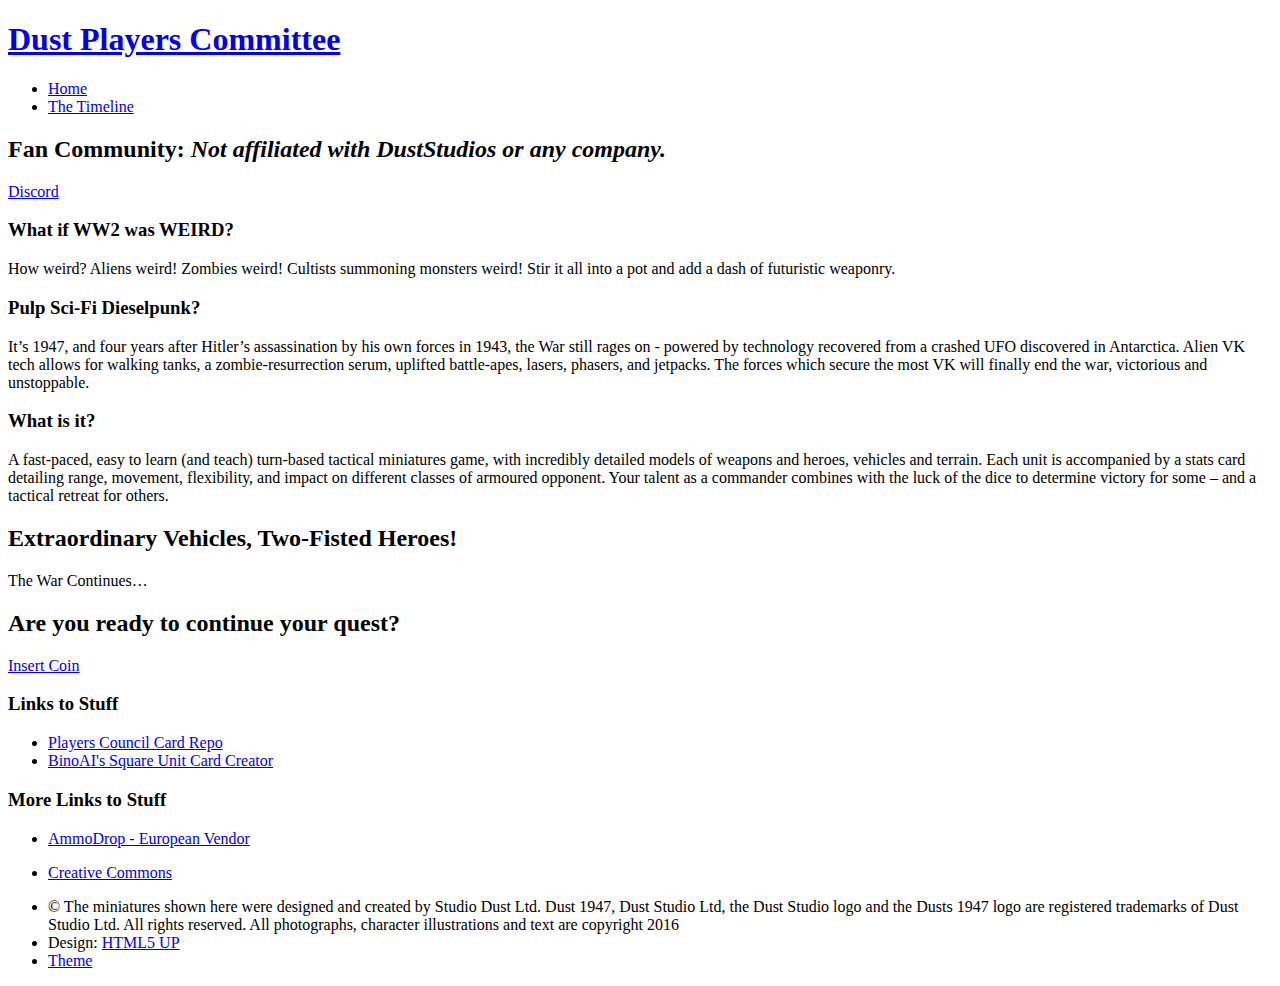
==== public/index.html @ f2e03ed0 "Initial Configuration" ====
<!DOCTYPE HTML>
<html lang="en">
    <head>
	<meta name="generator" content="Hugo 0.109.0">

<title>Dust Players Committee</title>
<meta charset="utf-8" />
<meta name="viewport" content="width=device-width, initial-scale=1, user-scalable=no" />
<link rel="stylesheet" href="/style.css" />
<meta property="og:title" content="Home" />
<meta property="og:description" content="Pulp Weird WW2." />
<meta property="og:type" content="website" />
<meta property="og:url" content="https://dust1947.net/" />
</head>
    <body class="is-preload">
        <div id="page-wrapper"><div id="header">
    <h1><a href="https://dust1947.net/" id="logo">
        Dust Players Committee
    </a></h1>

    <nav id="nav">
        <ul>
                <li class="current">
                    <a href="/">Home</a>
                <li class="">
                    <a href="/the-timeline/">The Timeline</a>
        </ul>
    </nav>
</div>
<section id="banner">
    <header>
        <h2><strong>Fan Community:</strong> <em>Not affiliated with DustStudios or any company.</em></h2>
            <a href="https://discord.gg/mfYDHQtSzD" class="button">Discord</a>
    </header>
</section>
<section class="wrapper style1">
    <div class="container">
        <div class="row gtr-200">
                <section class="col-4 col-12-narrower">
                    <div class="box highlight">
                        <i class="icon solid major fa-question"></i>
                        <h3>What if WW2 was WEIRD?</h3>
                        <p>How weird? Aliens weird! Zombies weird! Cultists summoning monsters weird!
Stir it all into a pot and add a dash of futuristic weaponry.</p>
                    </div>
                </section>
                <section class="col-4 col-12-narrower">
                    <div class="box highlight">
                        <i class="icon solid major fa-user-secret"></i>
                        <h3>Pulp Sci-Fi Dieselpunk?</h3>
                        <p>It’s 1947, and four years after Hitler’s assassination by his own forces in 1943, the War still rages on - powered by technology recovered from a crashed UFO discovered in Antarctica. Alien VK tech allows for walking tanks, a zombie-resurrection serum, uplifted battle-apes, lasers, phasers, and jetpacks. The forces which secure the most VK will finally end the war, victorious and unstoppable.</p>
                    </div>
                </section>
                <section class="col-4 col-12-narrower">
                    <div class="box highlight">
                        <i class="icon solid major fa-arrow-down"></i>
                        <h3>What is it?</h3>
                        <p>A fast-paced, easy to learn (and teach) turn-based tactical miniatures game, with incredibly detailed models of weapons and heroes, vehicles and terrain. Each unit is accompanied by a stats card detailing range, movement, flexibility, and impact on different classes of armoured opponent. Your talent as a commander combines with the luck of the dice to determine victory for some – and a tactical retreat for others.</p>
                    </div>
                </section>
        </div>
    </div>
</section>
<section class="wrapper style2">
    <div class="container">
        <header class="major">
            <h2>Extraordinary Vehicles, Two-Fisted Heroes!</h2><p>The War Continues&hellip;</p>
        </header>
    </div>
</section>
<section class="wrapper style1">
    <div class="container">
        
    </div>
</section>
<section id="cta" class="wrapper style3">
    <div class="container">
        <header>
            <h2>Are you ready to continue your quest?</h2>
                <a href="https://discord.gg/mfYDHQtSzD" class="button">Insert Coin</a>
        </header>
    </div>
</section>
<div id="footer">
    <div class="container">
        <div class="row">
                <section class="col-6 col-6-narrower col-12-mobilep">
                    <h3>Links to Stuff</h3>
                    <ul class="links">
                            <li><a href="https://github.com/usmcgeek/dust47cardrepo">Players Council Card Repo</a>
                            <li><a href="https://bin0al.github.io/DustResources/DustCustomCards/index.html">BinoAI&#39;s Square Unit Card Creator</a>
                    </ul>
                </section>
                <section class="col-6 col-6-narrower col-12-mobilep">
                    <h3>More Links to Stuff</h3>
                    <ul class="links">
                            <li><a href="https://ammodrop.eu/?lang=en">AmmoDrop - European Vendor</a>
                    </ul>
                </section>
            
        </div>
    </div>

    <ul class="icons">
        <li><a href="https://creativecommons.org/" class="icon brands fa-creative-commons">
            <span class="label">Creative Commons</span>
        </a>
    </ul>

    <div class="copyright">
        <ul class="menu">
            
                <li>© The miniatures shown here were designed and created by Studio Dust Ltd. Dust 1947, Dust Studio Ltd, the Dust Studio logo and the Dusts 1947 logo are registered trademarks of Dust Studio Ltd. All rights reserved. All photographs, character illustrations and text are copyright 2016
            
                <li>Design: <a href="https://html5up.net">HTML5 UP</a>
                <li><a href="https://github.com/half-duplex/hugo-arcana">Theme</a>
        </ul>
    </div>
</div>
</div><script src="/js/jquery.min.js"></script>
<script src="/js/jquery.dropotron.min.js"></script>
<script src="/js/browser.min.js"></script>
<script src="/js/breakpoints.min.js"></script>
<script src="/js/util.js"></script>
<script src="/js/main.js"></script>
</body>
</html>
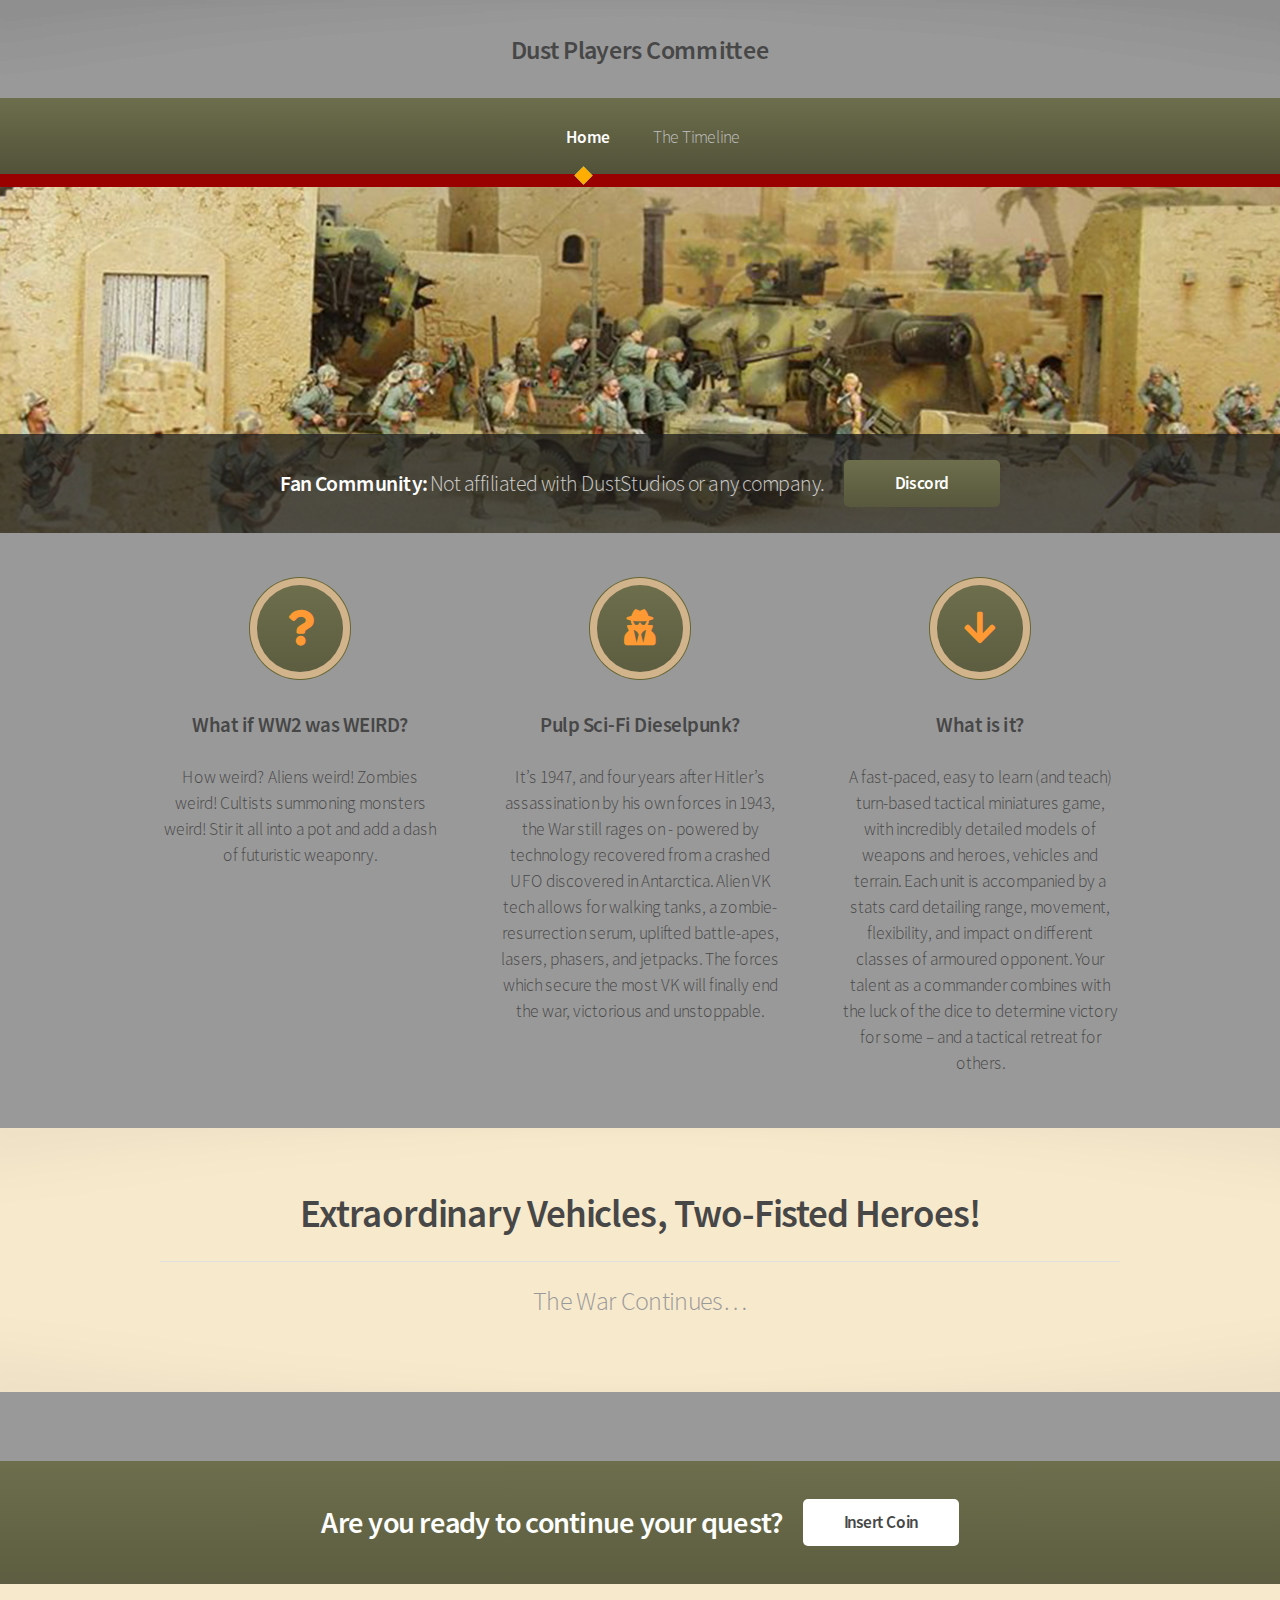
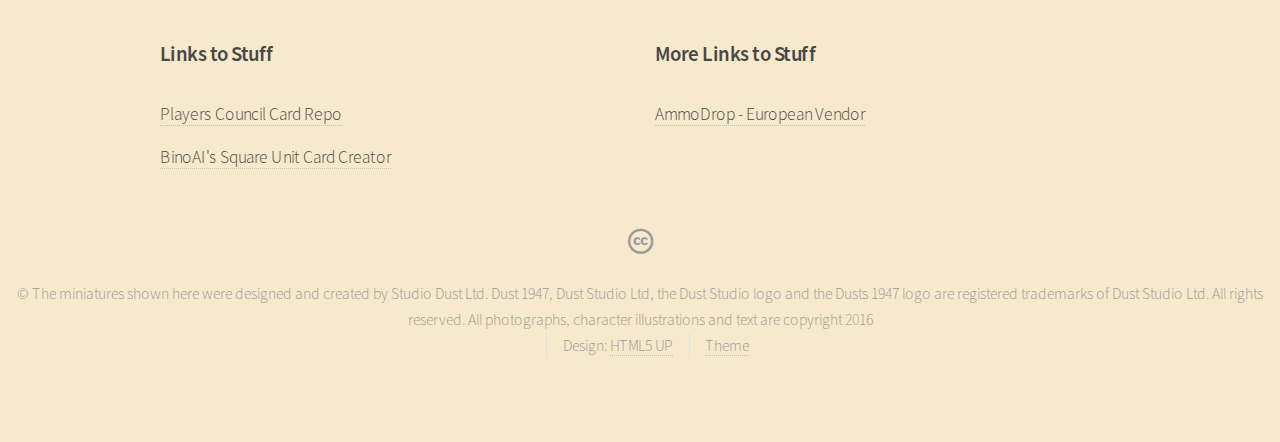
==== commit 216166f3: "Apply the changes" ====
--- a/public/index.html
+++ b/public/index.html
@@ -1,7 +1,7 @@
 <!DOCTYPE HTML>
 <html lang="en">
     <head>
-	<meta name="generator" content="Hugo 0.109.0">
+	<meta name="generator" content="Hugo 0.110.0">
 
 <title>Dust Players Committee</title>
 <meta charset="utf-8" />
--- a/style.css
+++ b/style.css
@@ -0,0 +1,3 @@
+@import url("css/fontawesome-all.min.css");@import url("css/font-source-sans-pro.css");html,body,div,span,applet,object,iframe,h1,h2,h3,h4,h5,h6,p,blockquote,pre,a,abbr,acronym,address,big,cite,code,del,dfn,em,img,ins,kbd,q,s,samp,small,strike,strong,sub,sup,tt,var,b,u,i,center,dl,dt,dd,ol,ul,li,fieldset,form,label,legend,table,caption,tbody,tfoot,thead,tr,th,td,article,aside,canvas,details,embed,figure,figcaption,footer,header,hgroup,menu,nav,output,ruby,section,summary,time,mark,audio,video{margin:0;padding:0;border:0;font-size:100%;font:inherit;vertical-align:baseline}article,aside,details,figcaption,figure,footer,header,hgroup,menu,nav,section{display:block}body{line-height:1}ol,ul{list-style:none}blockquote,q{quotes:none}blockquote:before,blockquote:after,q:before,q:after{content:'';content:none}table{border-collapse:collapse;border-spacing:0}body{-webkit-text-size-adjust:none}mark{background-color:transparent;color:inherit}input::-moz-focus-inner{border:0;padding:0}input,select,textarea{-moz-appearance:none;-webkit-appearance:none;-ms-appearance:none;appearance:none}html{box-sizing:border-box}*,*:before,*:after{box-sizing:inherit}body{background:#f7f7f7 url("images/bg01.png")}body.is-preload *,body.is-preload *:before,body.is-preload *:after{-moz-animation:none !important;-webkit-animation:none !important;-ms-animation:none !important;animation:none !important;-moz-transition:none !important;-webkit-transition:none !important;-ms-transition:none !important;transition:none !important}body,input,select,textarea{color:#474747;font-family:'Source Sans Pro', sans-serif;font-size:16pt;font-weight:300;line-height:1.65em}a{-moz-transition:color 0.2s ease-in-out, border-color 0.2s ease-in-out, opacity 0.2s ease-in-out;-webkit-transition:color 0.2s ease-in-out, border-color 0.2s ease-in-out, opacity 0.2s ease-in-out;-ms-transition:color 0.2s ease-in-out, border-color 0.2s ease-in-out, opacity 0.2s ease-in-out;transition:color 0.2s ease-in-out, border-color 0.2s ease-in-out, opacity 0.2s ease-in-out;color:#37c0fb;text-decoration:none;border-bottom:dotted 1px}a:hover{color:#37c0fb;border-bottom-color:transparent}strong,b{font-weight:600}em,i{font-style:italic}p,ul,ol,dl,table,blockquote{margin:0 0 2em 0}h1,h2,h3,h4,h5,h6{color:inherit;font-weight:600;line-height:1.75em;margin-bottom:1em}h1 a,h2 a,h3 a,h4 a,h5 a,h6 a{color:inherit;text-decoration:none}h1 em,h2 em,h3 em,h4 em,h5 em,h6 em{font-style:normal;font-weight:300}h2{font-size:1.75em;letter-spacing:-0.025em}h3{font-size:1.2em;letter-spacing:-0.025em}sub{font-size:0.8em;position:relative;top:0.5em}sup{font-size:0.8em;position:relative;top:-0.5em}hr{border-top:solid 1px #e0e0e0;border:0;margin-bottom:1.5em}blockquote{border-left:solid 0.5em #e0e0e0;font-style:italic;padding:1em 0 1em 2em}time{font-size:1rem}.container{margin:0 auto;max-width:100%;width:1400px}@media screen and (max-width: 1680px){.container{width:1200px}}@media screen and (max-width: 1280px){.container{width:960px}}@media screen and (max-width: 980px){.container{width:95%}}@media screen and (max-width: 840px){.container{width:95%}}@media screen and (max-width: 736px){.container{width:90%}}@media screen and (max-width: 480px){.container{width:100%}}.row{display:flex;flex-wrap:wrap;box-sizing:border-box;align-items:stretch}.row>*{box-sizing:border-box}.row.gtr-uniform>*>:last-child{margin-bottom:0}.row.aln-left{justify-content:flex-start}.row.aln-center{justify-content:center}.row.aln-right{justify-content:flex-end}.row.aln-top{align-items:flex-start}.row.aln-middle{align-items:center}.row.aln-bottom{align-items:flex-end}.row>.imp{order:-1}.row>.col-1{width:8.33333333%}.row>.off-1{margin-left:8.33333333%}.row>.col-2{width:16.66666667%}.row>.off-2{margin-left:16.66666667%}.row>.col-3{width:25%}.row>.off-3{margin-left:25%}.row>.col-4{width:33.33333333%}.row>.off-4{margin-left:33.33333333%}.row>.col-5{width:41.66666667%}.row>.off-5{margin-left:41.66666667%}.row>.col-6{width:50%}.row>.off-6{margin-left:50%}.row>.col-7{width:58.33333333%}.row>.off-7{margin-left:58.33333333%}.row>.col-8{width:66.66666667%}.row>.off-8{margin-left:66.66666667%}.row>.col-9{width:75%}.row>.off-9{margin-left:75%}.row>.col-10{width:83.33333333%}.row>.off-10{margin-left:83.33333333%}.row>.col-11{width:91.66666667%}.row>.off-11{margin-left:91.66666667%}.row>.col-12{width:100%}.row>.off-12{margin-left:100%}.row.gtr-0{margin-top:0px;margin-left:0px}.row.gtr-0>*{padding:0px 0 0 0px}.row.gtr-0.gtr-uniform{margin-top:0px}.row.gtr-0.gtr-uniform>*{padding-top:0px}.row.gtr-25{margin-top:-12.5px;margin-left:-12.5px}.row.gtr-25>*{padding:12.5px 0 0 12.5px}.row.gtr-25.gtr-uniform{margin-top:-12.5px}.row.gtr-25.gtr-uniform>*{padding-top:12.5px}.row.gtr-50{margin-top:-25px;margin-left:-25px}.row.gtr-50>*{padding:25px 0 0 25px}.row.gtr-50.gtr-uniform{margin-top:-25px}.row.gtr-50.gtr-uniform>*{padding-top:25px}.row{margin-top:-50px;margin-left:-50px}.row>*{padding:50px 0 0 50px}.row.gtr-uniform{margin-top:-50px}.row.gtr-uniform>*{padding-top:50px}.row.gtr-150{margin-top:-75px;margin-left:-75px}.row.gtr-150>*{padding:75px 0 0 75px}.row.gtr-150.gtr-uniform{margin-top:-75px}.row.gtr-150.gtr-uniform>*{padding-top:75px}.row.gtr-200{margin-top:-100px;margin-left:-100px}.row.gtr-200>*{padding:100px 0 0 100px}.row.gtr-200.gtr-uniform{margin-top:-100px}.row.gtr-200.gtr-uniform>*{padding-top:100px}@media screen and (max-width: 1680px){.row{display:flex;flex-wrap:wrap;box-sizing:border-box;align-items:stretch}.row>*{box-sizing:border-box}.row.gtr-uniform>*>:last-child{margin-bottom:0}.row.aln-left{justify-content:flex-start}.row.aln-center{justify-content:center}.row.aln-right{justify-content:flex-end}.row.aln-top{align-items:flex-start}.row.aln-middle{align-items:center}.row.aln-bottom{align-items:flex-end}.row>.imp-wide{order:-1}.row>.col-1-wide{width:8.33333333%}.row>.off-1-wide{margin-left:8.33333333%}.row>.col-2-wide{width:16.66666667%}.row>.off-2-wide{margin-left:16.66666667%}.row>.col-3-wide{width:25%}.row>.off-3-wide{margin-left:25%}.row>.col-4-wide{width:33.33333333%}.row>.off-4-wide{margin-left:33.33333333%}.row>.col-5-wide{width:41.66666667%}.row>.off-5-wide{margin-left:41.66666667%}.row>.col-6-wide{width:50%}.row>.off-6-wide{margin-left:50%}.row>.col-7-wide{width:58.33333333%}.row>.off-7-wide{margin-left:58.33333333%}.row>.col-8-wide{width:66.66666667%}.row>.off-8-wide{margin-left:66.66666667%}.row>.col-9-wide{width:75%}.row>.off-9-wide{margin-left:75%}.row>.col-10-wide{width:83.33333333%}.row>.off-10-wide{margin-left:83.33333333%}.row>.col-11-wide{width:91.66666667%}.row>.off-11-wide{margin-left:91.66666667%}.row>.col-12-wide{width:100%}.row>.off-12-wide{margin-left:100%}.row.gtr-0{margin-top:0px;margin-left:0px}.row.gtr-0>*{padding:0px 0 0 0px}.row.gtr-0.gtr-uniform{margin-top:0px}.row.gtr-0.gtr-uniform>*{padding-top:0px}.row.gtr-25{margin-top:-10px;margin-left:-10px}.row.gtr-25>*{padding:10px 0 0 10px}.row.gtr-25.gtr-uniform{margin-top:-10px}.row.gtr-25.gtr-uniform>*{padding-top:10px}.row.gtr-50{margin-top:-20px;margin-left:-20px}.row.gtr-50>*{padding:20px 0 0 20px}.row.gtr-50.gtr-uniform{margin-top:-20px}.row.gtr-50.gtr-uniform>*{padding-top:20px}.row{margin-top:-40px;margin-left:-40px}.row>*{padding:40px 0 0 40px}.row.gtr-uniform{margin-top:-40px}.row.gtr-uniform>*{padding-top:40px}.row.gtr-150{margin-top:-60px;margin-left:-60px}.row.gtr-150>*{padding:60px 0 0 60px}.row.gtr-150.gtr-uniform{margin-top:-60px}.row.gtr-150.gtr-uniform>*{padding-top:60px}.row.gtr-200{margin-top:-80px;margin-left:-80px}.row.gtr-200>*{padding:80px 0 0 80px}.row.gtr-200.gtr-uniform{margin-top:-80px}.row.gtr-200.gtr-uniform>*{padding-top:80px}}@media screen and (max-width: 1280px){.row{display:flex;flex-wrap:wrap;box-sizing:border-box;align-items:stretch}.row>*{box-sizing:border-box}.row.gtr-uniform>*>:last-child{margin-bottom:0}.row.aln-left{justify-content:flex-start}.row.aln-center{justify-content:center}.row.aln-right{justify-content:flex-end}.row.aln-top{align-items:flex-start}.row.aln-middle{align-items:center}.row.aln-bottom{align-items:flex-end}.row>.imp-normal{order:-1}.row>.col-1-normal{width:8.33333333%}.row>.off-1-normal{margin-left:8.33333333%}.row>.col-2-normal{width:16.66666667%}.row>.off-2-normal{margin-left:16.66666667%}.row>.col-3-normal{width:25%}.row>.off-3-normal{margin-left:25%}.row>.col-4-normal{width:33.33333333%}.row>.off-4-normal{margin-left:33.33333333%}.row>.col-5-normal{width:41.66666667%}.row>.off-5-normal{margin-left:41.66666667%}.row>.col-6-normal{width:50%}.row>.off-6-normal{margin-left:50%}.row>.col-7-normal{width:58.33333333%}.row>.off-7-normal{margin-left:58.33333333%}.row>.col-8-normal{width:66.66666667%}.row>.off-8-normal{margin-left:66.66666667%}.row>.col-9-normal{width:75%}.row>.off-9-normal{margin-left:75%}.row>.col-10-normal{width:83.33333333%}.row>.off-10-normal{margin-left:83.33333333%}.row>.col-11-normal{width:91.66666667%}.row>.off-11-normal{margin-left:91.66666667%}.row>.col-12-normal{width:100%}.row>.off-12-normal{margin-left:100%}.row.gtr-0{margin-top:0px;margin-left:0px}.row.gtr-0>*{padding:0px 0 0 0px}.row.gtr-0.gtr-uniform{margin-top:0px}.row.gtr-0.gtr-uniform>*{padding-top:0px}.row.gtr-25{margin-top:-7.5px;margin-left:-7.5px}.row.gtr-25>*{padding:7.5px 0 0 7.5px}.row.gtr-25.gtr-uniform{margin-top:-7.5px}.row.gtr-25.gtr-uniform>*{padding-top:7.5px}.row.gtr-50{margin-top:-15px;margin-left:-15px}.row.gtr-50>*{padding:15px 0 0 15px}.row.gtr-50.gtr-uniform{margin-top:-15px}.row.gtr-50.gtr-uniform>*{padding-top:15px}.row{margin-top:-30px;margin-left:-30px}.row>*{padding:30px 0 0 30px}.row.gtr-uniform{margin-top:-30px}.row.gtr-uniform>*{padding-top:30px}.row.gtr-150{margin-top:-45px;margin-left:-45px}.row.gtr-150>*{padding:45px 0 0 45px}.row.gtr-150.gtr-uniform{margin-top:-45px}.row.gtr-150.gtr-uniform>*{padding-top:45px}.row.gtr-200{margin-top:-60px;margin-left:-60px}.row.gtr-200>*{padding:60px 0 0 60px}.row.gtr-200.gtr-uniform{margin-top:-60px}.row.gtr-200.gtr-uniform>*{padding-top:60px}}@media screen and (max-width: 980px){.row{display:flex;flex-wrap:wrap;box-sizing:border-box;align-items:stretch}.row>*{box-sizing:border-box}.row.gtr-uniform>*>:last-child{margin-bottom:0}.row.aln-left{justify-content:flex-start}.row.aln-center{justify-content:center}.row.aln-right{justify-content:flex-end}.row.aln-top{align-items:flex-start}.row.aln-middle{align-items:center}.row.aln-bottom{align-items:flex-end}.row>.imp-narrow{order:-1}.row>.col-1-narrow{width:8.33333333%}.row>.off-1-narrow{margin-left:8.33333333%}.row>.col-2-narrow{width:16.66666667%}.row>.off-2-narrow{margin-left:16.66666667%}.row>.col-3-narrow{width:25%}.row>.off-3-narrow{margin-left:25%}.row>.col-4-narrow{width:33.33333333%}.row>.off-4-narrow{margin-left:33.33333333%}.row>.col-5-narrow{width:41.66666667%}.row>.off-5-narrow{margin-left:41.66666667%}.row>.col-6-narrow{width:50%}.row>.off-6-narrow{margin-left:50%}.row>.col-7-narrow{width:58.33333333%}.row>.off-7-narrow{margin-left:58.33333333%}.row>.col-8-narrow{width:66.66666667%}.row>.off-8-narrow{margin-left:66.66666667%}.row>.col-9-narrow{width:75%}.row>.off-9-narrow{margin-left:75%}.row>.col-10-narrow{width:83.33333333%}.row>.off-10-narrow{margin-left:83.33333333%}.row>.col-11-narrow{width:91.66666667%}.row>.off-11-narrow{margin-left:91.66666667%}.row>.col-12-narrow{width:100%}.row>.off-12-narrow{margin-left:100%}.row.gtr-0{margin-top:0px;margin-left:0px}.row.gtr-0>*{padding:0px 0 0 0px}.row.gtr-0.gtr-uniform{margin-top:0px}.row.gtr-0.gtr-uniform>*{padding-top:0px}.row.gtr-25{margin-top:-7.5px;margin-left:-7.5px}.row.gtr-25>*{padding:7.5px 0 0 7.5px}.row.gtr-25.gtr-uniform{margin-top:-7.5px}.row.gtr-25.gtr-uniform>*{padding-top:7.5px}.row.gtr-50{margin-top:-15px;margin-left:-15px}.row.gtr-50>*{padding:15px 0 0 15px}.row.gtr-50.gtr-uniform{margin-top:-15px}.row.gtr-50.gtr-uniform>*{padding-top:15px}.row{margin-top:-30px;margin-left:-30px}.row>*{padding:30px 0 0 30px}.row.gtr-uniform{margin-top:-30px}.row.gtr-uniform>*{padding-top:30px}.row.gtr-150{margin-top:-45px;margin-left:-45px}.row.gtr-150>*{padding:45px 0 0 45px}.row.gtr-150.gtr-uniform{margin-top:-45px}.row.gtr-150.gtr-uniform>*{padding-top:45px}.row.gtr-200{margin-top:-60px;margin-left:-60px}.row.gtr-200>*{padding:60px 0 0 60px}.row.gtr-200.gtr-uniform{margin-top:-60px}.row.gtr-200.gtr-uniform>*{padding-top:60px}}@media screen and (max-width: 840px){.row{display:flex;flex-wrap:wrap;box-sizing:border-box;align-items:stretch}.row>*{box-sizing:border-box}.row.gtr-uniform>*>:last-child{margin-bottom:0}.row.aln-left{justify-content:flex-start}.row.aln-center{justify-content:center}.row.aln-right{justify-content:flex-end}.row.aln-top{align-items:flex-start}.row.aln-middle{align-items:center}.row.aln-bottom{align-items:flex-end}.row>.imp-narrower{order:-1}.row>.col-1-narrower{width:8.33333333%}.row>.off-1-narrower{margin-left:8.33333333%}.row>.col-2-narrower{width:16.66666667%}.row>.off-2-narrower{margin-left:16.66666667%}.row>.col-3-narrower{width:25%}.row>.off-3-narrower{margin-left:25%}.row>.col-4-narrower{width:33.33333333%}.row>.off-4-narrower{margin-left:33.33333333%}.row>.col-5-narrower{width:41.66666667%}.row>.off-5-narrower{margin-left:41.66666667%}.row>.col-6-narrower{width:50%}.row>.off-6-narrower{margin-left:50%}.row>.col-7-narrower{width:58.33333333%}.row>.off-7-narrower{margin-left:58.33333333%}.row>.col-8-narrower{width:66.66666667%}.row>.off-8-narrower{margin-left:66.66666667%}.row>.col-9-narrower{width:75%}.row>.off-9-narrower{margin-left:75%}.row>.col-10-narrower{width:83.33333333%}.row>.off-10-narrower{margin-left:83.33333333%}.row>.col-11-narrower{width:91.66666667%}.row>.off-11-narrower{margin-left:91.66666667%}.row>.col-12-narrower{width:100%}.row>.off-12-narrower{margin-left:100%}.row.gtr-0{margin-top:0px;margin-left:0px}.row.gtr-0>*{padding:0px 0 0 0px}.row.gtr-0.gtr-uniform{margin-top:0px}.row.gtr-0.gtr-uniform>*{padding-top:0px}.row.gtr-25{margin-top:-7.5px;margin-left:-7.5px}.row.gtr-25>*{padding:7.5px 0 0 7.5px}.row.gtr-25.gtr-uniform{margin-top:-7.5px}.row.gtr-25.gtr-uniform>*{padding-top:7.5px}.row.gtr-50{margin-top:-15px;margin-left:-15px}.row.gtr-50>*{padding:15px 0 0 15px}.row.gtr-50.gtr-uniform{margin-top:-15px}.row.gtr-50.gtr-uniform>*{padding-top:15px}.row{margin-top:-30px;margin-left:-30px}.row>*{padding:30px 0 0 30px}.row.gtr-uniform{margin-top:-30px}.row.gtr-uniform>*{padding-top:30px}.row.gtr-150{margin-top:-45px;margin-left:-45px}.row.gtr-150>*{padding:45px 0 0 45px}.row.gtr-150.gtr-uniform{margin-top:-45px}.row.gtr-150.gtr-uniform>*{padding-top:45px}.row.gtr-200{margin-top:-60px;margin-left:-60px}.row.gtr-200>*{padding:60px 0 0 60px}.row.gtr-200.gtr-uniform{margin-top:-60px}.row.gtr-200.gtr-uniform>*{padding-top:60px}}@media screen and (max-width: 736px){.row{display:flex;flex-wrap:wrap;box-sizing:border-box;align-items:stretch}.row>*{box-sizing:border-box}.row.gtr-uniform>*>:last-child{margin-bottom:0}.row.aln-left{justify-content:flex-start}.row.aln-center{justify-content:center}.row.aln-right{justify-content:flex-end}.row.aln-top{align-items:flex-start}.row.aln-middle{align-items:center}.row.aln-bottom{align-items:flex-end}.row>.imp-mobile{order:-1}.row>.col-1-mobile{width:8.33333333%}.row>.off-1-mobile{margin-left:8.33333333%}.row>.col-2-mobile{width:16.66666667%}.row>.off-2-mobile{margin-left:16.66666667%}.row>.col-3-mobile{width:25%}.row>.off-3-mobile{margin-left:25%}.row>.col-4-mobile{width:33.33333333%}.row>.off-4-mobile{margin-left:33.33333333%}.row>.col-5-mobile{width:41.66666667%}.row>.off-5-mobile{margin-left:41.66666667%}.row>.col-6-mobile{width:50%}.row>.off-6-mobile{margin-left:50%}.row>.col-7-mobile{width:58.33333333%}.row>.off-7-mobile{margin-left:58.33333333%}.row>.col-8-mobile{width:66.66666667%}.row>.off-8-mobile{margin-left:66.66666667%}.row>.col-9-mobile{width:75%}.row>.off-9-mobile{margin-left:75%}.row>.col-10-mobile{width:83.33333333%}.row>.off-10-mobile{margin-left:83.33333333%}.row>.col-11-mobile{width:91.66666667%}.row>.off-11-mobile{margin-left:91.66666667%}.row>.col-12-mobile{width:100%}.row>.off-12-mobile{margin-left:100%}.row.gtr-0{margin-top:0px;margin-left:0px}.row.gtr-0>*{padding:0px 0 0 0px}.row.gtr-0.gtr-uniform{margin-top:0px}.row.gtr-0.gtr-uniform>*{padding-top:0px}.row.gtr-25{margin-top:-5px;margin-left:-5px}.row.gtr-25>*{padding:5px 0 0 5px}.row.gtr-25.gtr-uniform{margin-top:-5px}.row.gtr-25.gtr-uniform>*{padding-top:5px}.row.gtr-50{margin-top:-10px;margin-left:-10px}.row.gtr-50>*{padding:10px 0 0 10px}.row.gtr-50.gtr-uniform{margin-top:-10px}.row.gtr-50.gtr-uniform>*{padding-top:10px}.row{margin-top:-20px;margin-left:-20px}.row>*{padding:20px 0 0 20px}.row.gtr-uniform{margin-top:-20px}.row.gtr-uniform>*{padding-top:20px}.row.gtr-150{margin-top:-30px;margin-left:-30px}.row.gtr-150>*{padding:30px 0 0 30px}.row.gtr-150.gtr-uniform{margin-top:-30px}.row.gtr-150.gtr-uniform>*{padding-top:30px}.row.gtr-200{margin-top:-40px;margin-left:-40px}.row.gtr-200>*{padding:40px 0 0 40px}.row.gtr-200.gtr-uniform{margin-top:-40px}.row.gtr-200.gtr-uniform>*{padding-top:40px}}@media screen and (max-width: 480px){.row{display:flex;flex-wrap:wrap;box-sizing:border-box;align-items:stretch}.row>*{box-sizing:border-box}.row.gtr-uniform>*>:last-child{margin-bottom:0}.row.aln-left{justify-content:flex-start}.row.aln-center{justify-content:center}.row.aln-right{justify-content:flex-end}.row.aln-top{align-items:flex-start}.row.aln-middle{align-items:center}.row.aln-bottom{align-items:flex-end}.row>.imp-mobilep{order:-1}.row>.col-1-mobilep{width:8.33333333%}.row>.off-1-mobilep{margin-left:8.33333333%}.row>.col-2-mobilep{width:16.66666667%}.row>.off-2-mobilep{margin-left:16.66666667%}.row>.col-3-mobilep{width:25%}.row>.off-3-mobilep{margin-left:25%}.row>.col-4-mobilep{width:33.33333333%}.row>.off-4-mobilep{margin-left:33.33333333%}.row>.col-5-mobilep{width:41.66666667%}.row>.off-5-mobilep{margin-left:41.66666667%}.row>.col-6-mobilep{width:50%}.row>.off-6-mobilep{margin-left:50%}.row>.col-7-mobilep{width:58.33333333%}.row>.off-7-mobilep{margin-left:58.33333333%}.row>.col-8-mobilep{width:66.66666667%}.row>.off-8-mobilep{margin-left:66.66666667%}.row>.col-9-mobilep{width:75%}.row>.off-9-mobilep{margin-left:75%}.row>.col-10-mobilep{width:83.33333333%}.row>.off-10-mobilep{margin-left:83.33333333%}.row>.col-11-mobilep{width:91.66666667%}.row>.off-11-mobilep{margin-left:91.66666667%}.row>.col-12-mobilep{width:100%}.row>.off-12-mobilep{margin-left:100%}.row.gtr-0{margin-top:0px;margin-left:0px}.row.gtr-0>*{padding:0px 0 0 0px}.row.gtr-0.gtr-uniform{margin-top:0px}.row.gtr-0.gtr-uniform>*{padding-top:0px}.row.gtr-25{margin-top:-5px;margin-left:-5px}.row.gtr-25>*{padding:5px 0 0 5px}.row.gtr-25.gtr-uniform{margin-top:-5px}.row.gtr-25.gtr-uniform>*{padding-top:5px}.row.gtr-50{margin-top:-10px;margin-left:-10px}.row.gtr-50>*{padding:10px 0 0 10px}.row.gtr-50.gtr-uniform{margin-top:-10px}.row.gtr-50.gtr-uniform>*{padding-top:10px}.row{margin-top:-20px;margin-left:-20px}.row>*{padding:20px 0 0 20px}.row.gtr-uniform{margin-top:-20px}.row.gtr-uniform>*{padding-top:20px}.row.gtr-150{margin-top:-30px;margin-left:-30px}.row.gtr-150>*{padding:30px 0 0 30px}.row.gtr-150.gtr-uniform{margin-top:-30px}.row.gtr-150.gtr-uniform>*{padding-top:30px}.row.gtr-200{margin-top:-40px;margin-left:-40px}.row.gtr-200>*{padding:40px 0 0 40px}.row.gtr-200.gtr-uniform{margin-top:-40px}.row.gtr-200.gtr-uniform>*{padding-top:40px}}section.special,article.special{text-align:center}header p{color:#999;font-size:1.25em;position:relative;margin-top:-1.25em;margin-bottom:0.25em}header.major{text-align:center;margin:0 0 2em 0}header.major h2{font-size:2.25em}header.major p{position:relative;border-top:solid 1px #e0e0e0;padding:1em 0 0 0;margin:0;top:-1em;font-size:1.5em;letter-spacing:-0.025em}footer{margin:0 0 3em 0}footer>:last-child{margin-bottom:0}footer.major{padding-top:3em}input[type="text"],input[type="password"],input[type="email"],textarea{-moz-appearance:none;-webkit-appearance:none;-ms-appearance:none;appearance:none;-moz-transition:border-color 0.2s ease-in-out;-webkit-transition:border-color 0.2s ease-in-out;-ms-transition:border-color 0.2s ease-in-out;transition:border-color 0.2s ease-in-out;background:#fff;border:solid 1px #e0e0e0;border-radius:5px;color:inherit;display:block;outline:0;padding:0.75em;text-decoration:none;width:100%}input[type="text"]:focus,input[type="password"]:focus,input[type="email"]:focus,textarea:focus{border-color:#37c0fb}input[type="text"],input[type="password"],input[type="email"]{line-height:1em}label{display:block;color:inherit;font-weight:600;line-height:1.75em;margin-bottom:0.5em}::-webkit-input-placeholder{color:#999;position:relative;top:3px}:-moz-placeholder{color:#999}::-moz-placeholder{color:#999}:-ms-input-placeholder{color:#999}.image{border:0;display:inline-block;position:relative;border-radius:5px}.image img{display:block;border-radius:5px}.image.left{display:block;float:left;margin:0 2em 2em 0;position:relative;top:0.25em}.image.left img{display:block;width:100%}.image.fit{display:block}.image.fit img{display:block;width:100%}.image.featured{display:block;margin:0 0 2em 0}.image.featured img{display:block;width:100%}.icon{text-decoration:none;position:relative;text-decoration:none}.icon:before{-moz-osx-font-smoothing:grayscale;-webkit-font-smoothing:antialiased;display:inline-block;font-style:normal;font-variant:normal;text-rendering:auto;line-height:1;text-transform:none !important;font-family:'Font Awesome 5 Free';font-weight:400}.icon>.label{display:none}.icon:before{line-height:inherit}.icon.solid:before{font-weight:900}.icon.brands:before{font-family:'Font Awesome 5 Brands'}.icon.major{text-align:center;cursor:default;background-color:#37c0fb;background-image:-moz-linear-gradient(top, rgba(0,0,0,0), rgba(0,0,0,0.15)),url("images/bg01_green.png");background-image:-webkit-linear-gradient(top, rgba(0,0,0,0), rgba(0,0,0,0.15)),url("images/bg01_green.png");background-image:-ms-linear-gradient(top, rgba(0,0,0,0), rgba(0,0,0,0.15)),url("images/bg01_green.png");background-image:linear-gradient(top, rgba(0,0,0,0), rgba(0,0,0,0.15)),url("images/bg01_green.png");color:#f93;border-radius:100%;display:inline-block;width:5em;height:5em;line-height:5em;box-shadow:0 0 0 7px tan, 0 0 0 8px #663;margin:0 0 2em 0}.icon.major:before{font-size:36px}ol{list-style:decimal;padding-left:1.25em}ol li{padding-left:0.25em}ul{list-style:disc;padding-left:1em}ul li{padding-left:0.5em}ul.tags{list-style:none;font-size:1rem;display:flex;padding-left:0;margin-left:-8px}ul.links{list-style:none;padding-left:0}ul.links li{line-height:2.5em;padding-left:0}ul.icons{cursor:default;list-style:none;padding-left:0}ul.icons li{display:inline-block;line-height:1em;padding-left:1.5em}ul.icons li:first-child{padding-left:0}ul.icons li a,ul.icons li span{font-size:2em;border:0}ul.menu{list-style:none;padding-left:0}ul.menu li{border-left:solid 1px #e0e0e0;display:inline-block;padding:0 0 0 1em;margin:0 0 0 1em}ul.menu li:first-child{border-left:0;margin-left:0;padding-left:0}ul.actions{display:-moz-flex;display:-webkit-flex;display:-ms-flex;display:flex;cursor:default;list-style:none;margin-left:-1em;padding-left:0}ul.actions li{padding:0 0 0 1em;vertical-align:middle}ul.actions.special{-moz-justify-content:center;-webkit-justify-content:center;-ms-justify-content:center;justify-content:center;width:100%;margin-left:0}ul.actions.special li:first-child{padding-left:0}ul.actions.stacked{-moz-flex-direction:column;-webkit-flex-direction:column;-ms-flex-direction:column;flex-direction:column;margin-left:0}ul.actions.stacked li{padding:1.25em 0 0 0}ul.actions.stacked li:first-child{padding-top:0}ul.actions.fit{width:calc(100% + 1em)}ul.actions.fit li{-moz-flex-grow:1;-webkit-flex-grow:1;-ms-flex-grow:1;flex-grow:1;-moz-flex-shrink:1;-webkit-flex-shrink:1;-ms-flex-shrink:1;flex-shrink:1;width:100%}ul.actions.fit li>*{width:100%}ul.actions.fit.stacked{width:100%}@media screen and (max-width: 736px){ul.actions:not(.fixed){-moz-flex-direction:column;-webkit-flex-direction:column;-ms-flex-direction:column;flex-direction:column;margin-left:0;width:100% !important}ul.actions:not(.fixed) li{-moz-flex-grow:1;-webkit-flex-grow:1;-ms-flex-grow:1;flex-grow:1;-moz-flex-shrink:1;-webkit-flex-shrink:1;-ms-flex-shrink:1;flex-shrink:1;padding:1em 0 0 0;text-align:center;width:100%}ul.actions:not(.fixed) li>*{width:100%}ul.actions:not(.fixed) li:first-child{padding-top:0}ul.actions:not(.fixed) li input[type="submit"],ul.actions:not(.fixed) li input[type="reset"],ul.actions:not(.fixed) li input[type="button"],ul.actions:not(.fixed) li button,ul.actions:not(.fixed) li .button{width:100%}ul.actions:not(.fixed) li input[type="submit"].icon:before,ul.actions:not(.fixed) li input[type="reset"].icon:before,ul.actions:not(.fixed) li input[type="button"].icon:before,ul.actions:not(.fixed) li button.icon:before,ul.actions:not(.fixed) li .button.icon:before{margin-left:-0.5em}}table{width:100%}table.default{width:100%}table.default tbody tr{border-bottom:solid 1px #e0e0e0}table.default td{padding:0.5em 1em 0.5em 1em}table.default th{font-weight:600;padding:0.5em 1em 0.5em 1em;text-align:left}table.default thead{background-color:#555555;background-image:-moz-linear-gradient(top, rgba(0,0,0,0), rgba(0,0,0,0.15)),url("images/bg01_stock.png");background-image:-webkit-linear-gradient(top, rgba(0,0,0,0), rgba(0,0,0,0.15)),url("images/bg01_stock.png");background-image:-ms-linear-gradient(top, rgba(0,0,0,0), rgba(0,0,0,0.15)),url("images/bg01_stock.png");background-image:linear-gradient(top, rgba(0,0,0,0), rgba(0,0,0,0.15)),url("images/bg01_stock.png");color:#fff}input[type="submit"],input[type="reset"],input[type="button"],button,.button{-moz-appearance:none;-webkit-appearance:none;-ms-appearance:none;appearance:none;-moz-transition:background-color 0.2s ease-in-out, color 0.2s ease-in-out, box-shadow 0.2s ease-in-out;-webkit-transition:background-color 0.2s ease-in-out, color 0.2s ease-in-out, box-shadow 0.2s ease-in-out;-ms-transition:background-color 0.2s ease-in-out, color 0.2s ease-in-out, box-shadow 0.2s ease-in-out;transition:background-color 0.2s ease-in-out, color 0.2s ease-in-out, box-shadow 0.2s ease-in-out;background-image:-moz-linear-gradient(top, rgba(0,0,0,0), rgba(0,0,0,0.20)),url("images/bg01_green.png");background-image:-webkit-linear-gradient(top, rgba(0,0,0,0), rgba(0,0,0,0.20)),url("images/bg01_green.png");background-image:-ms-linear-gradient(top, rgba(0,0,0,0), rgba(0,0,0,0.20)),url("images/bg01_green.png");background-image:linear-gradient(top, rgba(0,0,0,0), rgba(0,0,0,0.20)),url("images/bg01_green.png");background-color:#37c0fb;border-radius:5px;border:0;color:#fff;cursor:pointer;display:inline-block;padding:0 1.5em;line-height:2.75em;min-width:9em;text-align:center;text-decoration:none;font-weight:600;letter-spacing:-0.025em}input[type="submit"]:hover,input[type="reset"]:hover,input[type="button"]:hover,button:hover,.button:hover{background-color:#50c8fc;color:#fff !important}input[type="submit"]:active,input[type="reset"]:active,input[type="button"]:active,button:active,.button:active{background-color:#1eb8fb;color:#fff}input[type="submit"].alt,input[type="reset"].alt,input[type="button"].alt,button.alt,.button.alt{background-color:#555555;color:#fff}input[type="submit"].alt:hover,input[type="reset"].alt:hover,input[type="button"].alt:hover,button.alt:hover,.button.alt:hover{background-color:#626262}input[type="submit"].alt:active,input[type="reset"].alt:active,input[type="button"].alt:active,button.alt:active,.button.alt:active{background-color:#484848}input[type="submit"].icon:before,input[type="reset"].icon:before,input[type="button"].icon:before,button.icon:before,.button.icon:before{margin-right:0.5em}input[type="submit"].fit,input[type="reset"].fit,input[type="button"].fit,button.fit,.button.fit{width:100%}input[type="submit"].small,input[type="reset"].small,input[type="button"].small,button.small,.button.small{font-size:0.8em}.box.highlight{text-align:center}.box.post{position:relative;margin:0 0 2em 0}.box.post:after{content:'';display:block;clear:both}.box.post .inner{margin-left:calc(30% + 2em)}.box.post .inner>:last-child{margin-bottom:0}.box.post .image{width:30%;margin:0}#header{text-align:center;padding:3em 0 0 0;background-color:#fff;background-image:url("images/bg02.png"),url("images/bg02.png"),url("images/bg01_gray.png");background-position:top left,                   top left,                   top left;background-size:100% 6em,                   100% 6em,                   auto;background-repeat:no-repeat,                  no-repeat,                  repeat}#header h1{padding:0 0 2.75em 0;margin:0}#header h1 a{font-size:1.5em;letter-spacing:-0.025em;border:0}#nav{cursor:default;background-color:#333;background-image:-moz-linear-gradient(top, rgba(0,0,0,0), rgba(0,0,0,0.3)),url("images/bg01_green.png");background-image:-webkit-linear-gradient(top, rgba(0,0,0,0), rgba(0,0,0,0.3)),url("images/bg01_green.png");background-image:-ms-linear-gradient(top, rgba(0,0,0,0), rgba(0,0,0,0.3)),url("images/bg01_green.png");background-image:linear-gradient(top, rgba(0,0,0,0), rgba(0,0,0,0.3)),url("images/bg01_green.png");padding:0}#nav:after{content:'';display:block;width:100%;height:0.75em;background-color:#37c0fb;background-image:url("images/bg01_scarlet.png")}#nav>ul{margin:0}#nav>ul>li{position:relative;display:inline-block;margin-left:1em}#nav>ul>li a{color:#c0c0c0;text-decoration:none;border:0;display:block;padding:1.5em 0.5em 1.35em 0.5em}#nav>ul>li:first-child{margin-left:0}#nav>ul>li:hover a{color:#fff}#nav>ul>li.current{font-weight:600}#nav>ul>li.current:before{-moz-transform:rotateZ(45deg);-webkit-transform:rotateZ(45deg);-ms-transform:rotateZ(45deg);transform:rotateZ(45deg);width:0.75em;height:0.75em;content:'';display:block;position:absolute;bottom:-0.5em;left:50%;margin-left:-0.375em;background-color:#37c0fb;background-image:url("images/bg01_orange.png")}#nav>ul>li.current a{color:#fff}#nav>ul>li.active a{color:#fff}#nav>ul>li.active.current:before{opacity:0}#nav>ul>li>ul{display:none}.dropotron{background-image:-moz-linear-gradient(top, rgba(0,0,0,0.3), rgba(0,0,0,0)),url("images/bg01.png");background-image:-webkit-linear-gradient(top, rgba(0,0,0,0.3), rgba(0,0,0,0)),url("images/bg01.png");background-image:-ms-linear-gradient(top, rgba(0,0,0,0.3), rgba(0,0,0,0)),url("images/bg01.png");background-image:linear-gradient(top, rgba(0,0,0,0.3), rgba(0,0,0,0)),url("images/bg01.png");background-color:#333;border-radius:5px;color:#fff;min-width:10em;padding:1em 0;text-align:center;box-shadow:0 1em 1em 0 rgba(0,0,0,0.5);list-style:none}.dropotron>li{line-height:2em;padding:0 1.1em 0 1em}.dropotron>li>a{color:#c0c0c0;text-decoration:none;border:0}.dropotron>li.active>a,.dropotron>li:hover>a{color:#fff}.dropotron.level-0{border-radius:0 0 5px 5px;font-size:0.9em;padding-top:0;margin-top:-1px}#banner{background-image:url(images/sitebanner.jpg);background-position:center center;background-size:cover;height:28em;text-align:center;position:relative}#banner header{position:absolute;bottom:0;left:0;width:100%;background:#212121;background:rgba(27,27,27,0.75);color:#fff;padding:1.5em 0}#banner header h2{display:inline-block;margin:0;font-size:1.25em;vertical-align:middle}#banner header h2 em{opacity:0.75}#banner header h2 a{border-bottom-color:rgba(255,255,255,0.5)}#banner header h2 a:hover{border-bottom-color:transparent}#banner header .button{vertical-align:middle;margin-left:1em}.wrapper{padding:5em 0 3em 0}.wrapper.style1{background:#999}.wrapper.style2{background-color:#fff;background-image:url("images/bg02.png"),url("images/bg03.png"),url("images/bg01.png");background-position:top left,                       bottom left,                    top left;background-size:100% 6em,                       100% 6em,                       auto;background-repeat:no-repeat,                      no-repeat,                      repeat}.wrapper.style3{background-color:#37c0fb;background-image:-moz-linear-gradient(top, rgba(0,0,0,0), rgba(0,0,0,0.15)),url("images/bg01_green.png");background-image:-webkit-linear-gradient(top, rgba(0,0,0,0), rgba(0,0,0,0.15)),url("images/bg01_green.png");background-image:-ms-linear-gradient(top, rgba(0,0,0,0), rgba(0,0,0,0.15)),url("images/bg01_green.png");background-image:linear-gradient(top, rgba(0,0,0,0), rgba(0,0,0,0.15)),url("images/bg01_green.png");color:#fff}.wrapper.style3 .button{background:#fff;color:#474747}.wrapper.style3 .button:hover{color:#37c0fb !important}#cta{text-align:center;padding:3.5em 0}#cta header h2{display:inline-block;vertical-align:middle;margin:0}#cta header .button{vertical-align:middle;margin-left:1em}#footer{padding:4em 0 8em 0}#footer a{color:inherit;border-bottom-color:rgba(71,71,71,0.25)}#footer a:hover{color:#37c0fb;border-bottom-color:transparent}#footer .container{margin-bottom:4em}#footer .icons{text-align:center;margin:0}#footer .icons a{color:#999}#footer .icons a:hover{color:#474747}#footer .copyright{color:#999;margin-top:1.5em;text-align:center;font-size:0.9em}@media screen and (max-width: 1680px){body,input,select,textarea{font-size:14pt;line-height:1.5em}#banner{height:24em}}@media screen and (max-width: 1280px){body,input,select,textarea{font-size:13pt;line-height:1.5em}ol{padding-left:1.25em}ol li{padding-left:0.25em}ul.icons li a,ul.icons li span{font-size:1.5em}#header{padding:2em 0 0 0}#header h1{padding:0 0 1.75em 0}#banner{height:20em}.wrapper{padding:3em 0 1em 0}#cta{padding:2em 0}#footer{padding:3em 0 3em 0}#footer .container{margin-bottom:1em}}@media screen and (max-width: 980px){body,input,select,textarea{font-size:12pt;line-height:1.5em}}#navPanel,#titleBar{display:none}@media screen and (max-width: 840px){html,body{overflow-x:hidden}body,input,select,textarea{font-size:13pt}h1,h2,h3,h4,h5,h6{margin-bottom:0.5em}header p{margin-top:-0.75em}header.major{text-align:center;margin:0 0 2em 0}header.major h2{font-size:1.75em}header.major p{top:-0.25em;font-size:1.25em}.box.highlight{text-align:left;position:relative;padding-left:7em}.box.highlight i{position:absolute;margin:0;left:0;top:0.25em}.box.post .inner{margin-left:calc(20% + 2em)}.box.post .image{width:20%}#header{display:none}#banner{height:20em}#banner header h2{display:block}#banner header .button{margin:1em 0 0 0}#cta{padding:1.5em 0}#cta header h2{display:block}#cta header .button{margin:1em 0 0 0}#footer{text-align:center}#footer .container{margin-bottom:4em}#footer form .actions{-moz-justify-content:center;-webkit-justify-content:center;-ms-justify-content:center;justify-content:center;width:100%;margin-left:0}#footer form .actions li:first-child{padding-left:0}#page-wrapper{-moz-backface-visibility:hidden;-webkit-backface-visibility:hidden;-ms-backface-visibility:hidden;backface-visibility:hidden;-moz-transition:-moz-transform .5s ease;-webkit-transition:-webkit-transform .5s ease;-ms-transition:-ms-transform .5s ease;transition:transform .5s ease;padding-bottom:1px;padding-top:44px}#titleBar{-moz-backface-visibility:hidden;-webkit-backface-visibility:hidden;-ms-backface-visibility:hidden;backface-visibility:hidden;-moz-transition:-moz-transform .5s ease;-webkit-transition:-webkit-transform .5s ease;-ms-transition:-ms-transform .5s ease;transition:transform .5s ease;display:block;height:44px;left:0;position:fixed;top:0;width:100%;z-index:10001;background-color:#333;background-image:-moz-linear-gradient(top, rgba(0,0,0,0), rgba(0,0,0,0.3)),url("images/bg01.png");background-image:-webkit-linear-gradient(top, rgba(0,0,0,0), rgba(0,0,0,0.3)),url("images/bg01.png");background-image:-ms-linear-gradient(top, rgba(0,0,0,0), rgba(0,0,0,0.3)),url("images/bg01.png");background-image:linear-gradient(top, rgba(0,0,0,0), rgba(0,0,0,0.3)),url("images/bg01.png");height:44px;line-height:44px;box-shadow:0 4px 0 0 #37c0fb}#titleBar .title{display:block;position:relative;font-weight:600;text-align:center;color:#fff;z-index:1}#titleBar .title em{font-style:normal;font-weight:300}#titleBar .toggle{text-decoration:none;border:0;height:60px;left:0;position:absolute;top:0;width:80px;z-index:2}#titleBar .toggle:before{-moz-osx-font-smoothing:grayscale;-webkit-font-smoothing:antialiased;display:inline-block;font-style:normal;font-variant:normal;text-rendering:auto;line-height:1;text-transform:none !important;font-family:'Font Awesome 5 Free';font-weight:900}#titleBar .toggle:before{content:'\f0c9';display:block;height:44px;line-height:inherit;text-align:center;width:44px;color:#fff;opacity:0.5}#titleBar .toggle:active:before{opacity:0.75}#navPanel{background-color:#1f1f1f;box-shadow:inset -1px 0 3px 0 rgba(0,0,0,0.5);background-image:-moz-linear-gradient(left, rgba(0,0,0,0) 75%, rgba(0,0,0,0.15)),url("images/bg01.png");background-image:-webkit-linear-gradient(left, rgba(0,0,0,0) 75%, rgba(0,0,0,0.15)),url("images/bg01.png");background-image:-ms-linear-gradient(left, rgba(0,0,0,0) 75%, rgba(0,0,0,0.15)),url("images/bg01.png");background-image:linear-gradient(left, rgba(0,0,0,0) 75%, rgba(0,0,0,0.15)),url("images/bg01.png");-moz-backface-visibility:hidden;-webkit-backface-visibility:hidden;-ms-backface-visibility:hidden;backface-visibility:hidden;-moz-transform:translateX(-275px);-webkit-transform:translateX(-275px);-ms-transform:translateX(-275px);transform:translateX(-275px);-moz-transition:-moz-transform .5s ease;-webkit-transition:-webkit-transform .5s ease;-ms-transition:-ms-transform .5s ease;transition:transform .5s ease;display:block;height:100%;left:0;overflow-y:auto;position:fixed;top:0;width:275px;z-index:10002}#navPanel .link{border-bottom:0;border-top:solid 1px rgba(255,255,255,0.05);color:#888;display:block;height:48px;line-height:48px;padding:0 1em 0 1em;text-decoration:none}#navPanel .link:first-child{border-top:0}#navPanel .link.depth-0{color:#fff}#navPanel .link .indent-1{display:inline-block;width:1em}#navPanel .link .indent-2{display:inline-block;width:2em}#navPanel .link .indent-3{display:inline-block;width:3em}#navPanel .link .indent-4{display:inline-block;width:4em}#navPanel .link .indent-5{display:inline-block;width:5em}body.navPanel-visible #page-wrapper{-moz-transform:translateX(275px);-webkit-transform:translateX(275px);-ms-transform:translateX(275px);transform:translateX(275px)}body.navPanel-visible #titleBar{-moz-transform:translateX(275px);-webkit-transform:translateX(275px);-ms-transform:translateX(275px);transform:translateX(275px)}body.navPanel-visible #navPanel{-moz-transform:translateX(0);-webkit-transform:translateX(0);-ms-transform:translateX(0);transform:translateX(0)}}@media screen and (max-width: 736px){body,input,select,textarea{font-size:11pt;line-height:1.35em}h2{font-size:1.25em;letter-spacing:0;line-height:1.35em}h3{font-size:1em;letter-spacing:0;line-height:1.35em}header p{margin-top:-0.5em;font-size:1em}header.major{padding:0 20px}header.major h2{font-size:1.25em}header.major p{top:0;margin-top:1.25em;font-size:1em}ul.menu li{border:0;padding:0;margin:0;display:block;line-height:2em}#banner{height:18em}.wrapper{padding:2em 0 1px 0}}@media screen and (max-width: 480px){.icon.major{width:4em;height:4em;line-height:4em;box-shadow:0 0 0 7px tan, 0 0 0 8px #663}.icon.major:before{font-size:24px}input[type="submit"],input[type="reset"],input[type="button"],button,.button{width:100%;display:block}.box.highlight{padding-left:calc(4em + 30px)}.box.post .inner{margin-left:calc(30% + 20px)}.box.post .image{width:30%}#banner{height:20em}#banner header{padding:20px}.wrapper{padding:2em 20px 1px 20px}#cta{padding:20px}#footer{padding:2em 20px;text-align:left}}
+
+/*# sourceMappingURL=style.css.map */